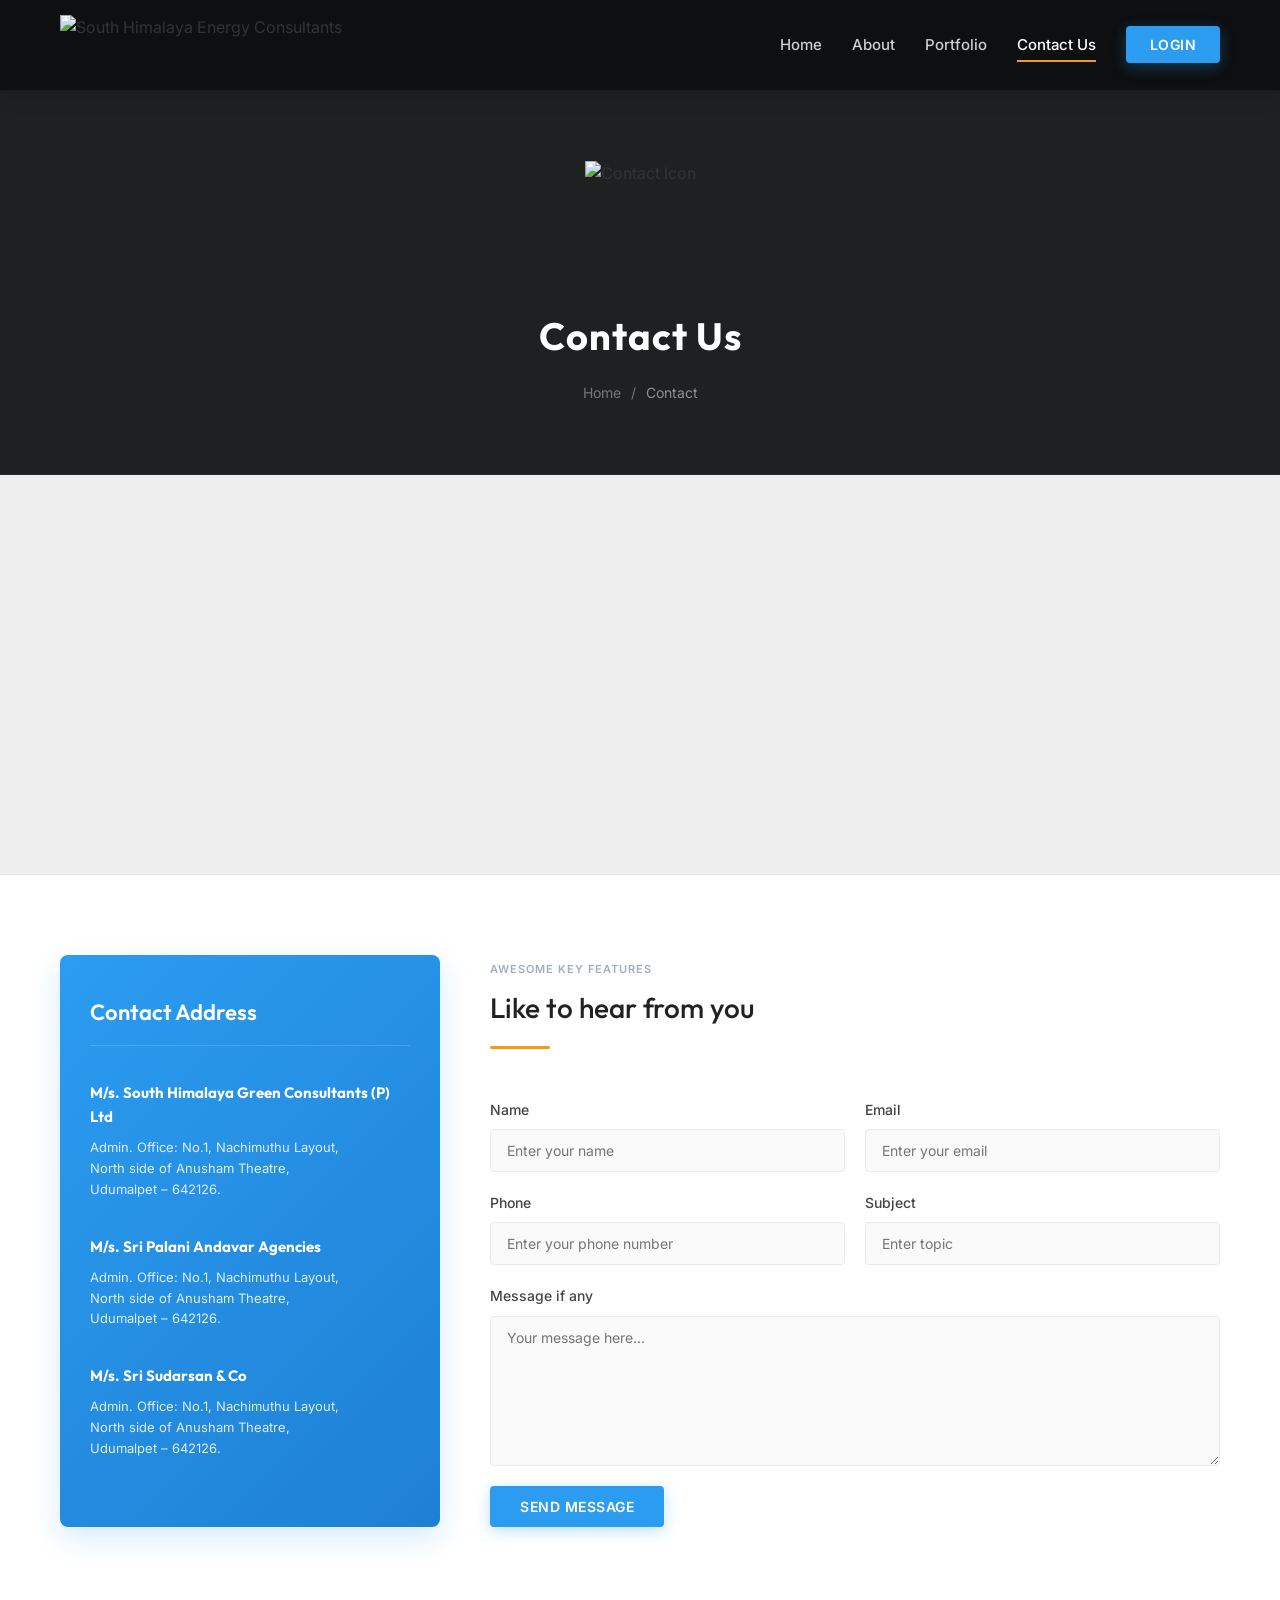
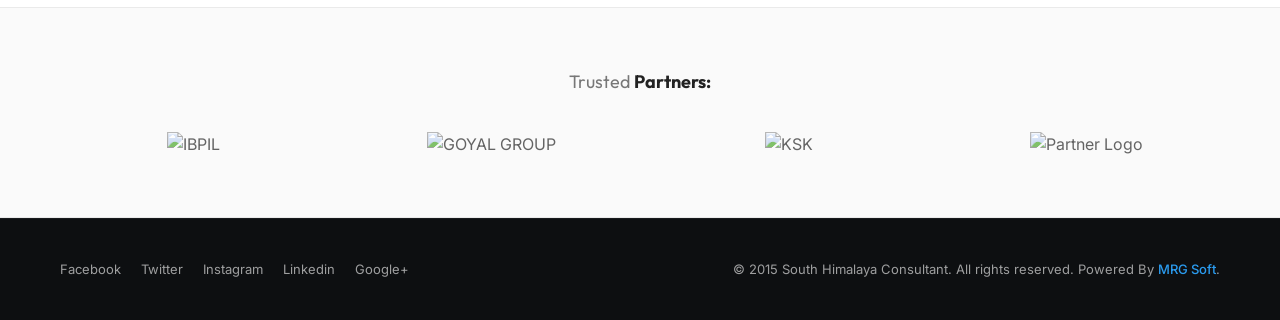
==== contact.html @ 5f007bfb "initial changes" ====
<!DOCTYPE html>
<html lang="en">
<head>
    <meta charset="UTF-8">
    <meta name="viewport" content="width=device-width, initial-scale=1.0">
    <title>Contact Us - South Himalaya Energy Consultants</title>
    <meta name="description" content="Get in touch with South Himalaya Energy Consultants. Contact our offices in Udumalpet, Tamil Nadu.">
    <link rel="stylesheet" href="style.css">
</head>
<body>

    <!-- Header Navigation -->
    <header>
        <div class="container header-container">
            <div class="logo">
                <a href="index.html">
                    <img src="images/logo.png" alt="South Himalaya Energy Consultants">
                </a>
            </div>
            
            <button class="mobile-nav-toggle" aria-label="Toggle Navigation">&#x2630;</button>
            
            <nav>
                <ul class="nav-menu">
                    <li><a href="index.html" class="nav-item">Home</a></li>
                    <li><a href="about.html" class="nav-item">About</a></li>
                    <li><a href="portfolio.html" class="nav-item">Portfolio</a></li>
                    <li><a href="contact.html" class="nav-item active">Contact Us</a></li>
                    <li><a href="#" class="btn-login">LOGIN</a></li>
                </ul>
            </nav>
        </div>
    </header>

    <!-- Hero Banner -->
    <section class="hero-banner">
        <div class="container hero-banner-content">
            <img src="images/icon_contact.png" alt="Contact Icon" class="hero-banner-icon">
            <h1>Contact Us</h1>
            <div class="breadcrumbs">
                <a href="index.html">Home</a>
                <span>/</span>
                <span class="current">Contact</span>
            </div>
        </div>
    </section>

    <!-- Map Container -->
    <div class="map-container">
        <!-- Interactive Google Map Embed centering on Udumalpet, Tamil Nadu, India -->
        <iframe 
            src="https://www.google.com/maps/embed?pb=!1m18!1m12!1m3!1d3921.2828237938363!2d77.24068597479998!3d10.584674689552163!2m3!1f0!2f0!3f0!3m2!1i1024!2i768!4f13.1!3m3!1m2!1s0x3ba9d09c2a6327fb%3A0xc3e6547a468d0bbd!2sUdumalaipettai%2C%20Tamil%20Nadu%20642126%2C%20India!5e0!3m2!1sen!2sus!4v1700000000000!5m2!1sen!2sus" 
            allowfullscreen="" 
            loading="lazy" 
            referrerpolicy="no-referrer-when-downgrade">
        </iframe>
    </div>

    <!-- Contact Page Main Content -->
    <section class="section-padding">
        <div class="container contact-layout">
            
            <!-- Left Side: Contact Details (Blue Box) -->
            <div class="contact-details-card">
                <h2>Contact Address</h2>
                
                <!-- Block 1 -->
                <div class="contact-address-block">
                    <h3>M/s. South Himalaya Green Consultants (P) Ltd</h3>
                    <p>Admin. Office: No.1, Nachimuthu Layout,
North side of Anusham Theatre,
Udumalpet – 642126.</p>
                </div>
                
                <!-- Block 2 -->
                <div class="contact-address-block">
                    <h3>M/s. Sri Palani Andavar Agencies</h3>
                    <p>Admin. Office: No.1, Nachimuthu Layout,
North side of Anusham Theatre,
Udumalpet – 642126.</p>
                </div>
                
                <!-- Block 3 -->
                <div class="contact-address-block">
                    <h3>M/s. Sri Sudarsan & Co</h3>
                    <p>Admin. Office: No.1, Nachimuthu Layout,
North side of Anusham Theatre,
Udumalpet – 642126.</p>
                </div>
            </div>
            
            <!-- Right Side: Contact Form -->
            <div class="contact-form-wrapper">
                <div>
                    <span style="font-size: 11px; font-weight: 600; color: #a0aec0; letter-spacing: 1px; text-transform: uppercase;">Awesome Key Features</span>
                    <div class="section-title-container" style="align-items: flex-start; margin-top: 5px; margin-bottom: 20px;">
                        <h2 class="section-title" style="font-size: 28px;">Like to hear from you</h2>
                        <div class="title-line" style="margin-left: 0;"></div>
                    </div>
                </div>
                
                <form id="contactForm" class="contact-form">
                    <div class="form-group">
                        <label for="name">Name</label>
                        <input type="text" id="name" class="form-control" placeholder="Enter your name" required>
                    </div>
                    
                    <div class="form-group">
                        <label for="email">Email</label>
                        <input type="email" id="email" class="form-control" placeholder="Enter your email" required>
                    </div>
                    
                    <div class="form-group">
                        <label for="phone">Phone</label>
                        <input type="tel" id="phone" class="form-control" placeholder="Enter your phone number" required>
                    </div>
                    
                    <div class="form-group">
                        <label for="subject">Subject</label>
                        <input type="text" id="subject" class="form-control" placeholder="Enter topic" required>
                    </div>
                    
                    <div class="form-group full-width">
                        <label for="message">Message if any</label>
                        <textarea id="message" class="form-control" placeholder="Your message here..." required></textarea>
                    </div>
                    
                    <div class="form-group full-width">
                        <button type="submit" class="btn-submit">Send Message</button>
                    </div>
                </form>
            </div>
            
        </div>
    </section>

    <!-- Trusted Partners -->
    <section class="partners-section text-center">
        <div class="container">
            <h3 class="partners-title">Trusted <span>Partners:</span></h3>
            <div class="partners-grid">
                <div class="partner-logo">
                    <img src="images/partner_ibpil.png" alt="IBPIL">
                </div>
                <div class="partner-logo">
                    <img src="images/partner_goyal.png" alt="GOYAL GROUP">
                </div>
                <div class="partner-logo">
                    <img src="images/partner_ksk.png" alt="KSK">
                </div>
                <div class="partner-logo">
                    <img src="images/partner_logo4.png" alt="Partner Logo">
                </div>
            </div>
        </div>
    </section>

    <!-- Footer -->
    <footer>
        <div class="container footer-container">
            <div class="social-links">
                <a href="#">Facebook</a>
                <a href="#">Twitter</a>
                <a href="#">Instagram</a>
                <a href="#">Linkedin</a>
                <a href="#">Google+</a>
            </div>
            <div class="copyright">
                &copy; 2015 South Himalaya Consultant. All rights reserved. Powered By <a href="#" target="_blank">MRG Soft</a>.
            </div>
        </div>
    </footer>

    <script src="main.js"></script>
</body>
</html>
---- style.css ----
/* 
   South Himalaya Energy Consultants
   Design System & Stylesheet
*/

@import url('https://fonts.googleapis.com/css2?family=Inter:wght@300;400;500;600;700&family=Outfit:wght@400;500;600;700;800&display=swap');

:root {
    --primary-color: #2b9cf0;
    --primary-hover: #1e85d9;
    --secondary-color: #f39c12; /* orange accent */
    --bg-dark: #0d0f11;
    --bg-banner: #1e2022;
    --text-main: #333333;
    --text-muted: #777777;
    --text-light: #ffffff;
    --border-color: #eaeaea;
    --font-heading: 'Outfit', sans-serif;
    --font-body: 'Inter', sans-serif;
    --max-width: 1200px;
    --transition: all 0.3s cubic-bezier(0.4, 0, 0.2, 1);
}

/* Reset & Base */
* {
    margin: 0;
    padding: 0;
    box-sizing: border-box;
}

body {
    font-family: var(--font-body);
    color: var(--text-main);
    background-color: #ffffff;
    line-height: 1.6;
    overflow-x: hidden;
}

a {
    color: inherit;
    text-decoration: none;
    transition: var(--transition);
}

img {
    max-width: 100%;
    height: auto;
    display: block;
}

button, input, textarea {
    font-family: inherit;
}

/* Typography */
h1, h2, h3, h4, h5, h6 {
    font-family: var(--font-heading);
    font-weight: 700;
    color: #111111;
}

/* Layout Utilities */
.container {
    width: 100%;
    max-width: var(--max-width);
    margin: 0 auto;
    padding: 0 20px;
}

.section-padding {
    padding: 80px 0;
}

.text-center {
    text-align: center;
}

/* Header & Navigation */
header {
    background-color: var(--bg-dark);
    position: sticky;
    top: 0;
    z-index: 1000;
    border-bottom: 1px solid rgba(255, 255, 255, 0.05);
    box-shadow: 0 4px 20px rgba(0, 0, 0, 0.1);
}

.header-container {
    display: flex;
    justify-content: space-between;
    align-items: center;
    height: 90px;
}

.logo img {
    height: 60px;
    width: auto;
    object-fit: contain;
}

.nav-menu {
    display: flex;
    align-items: center;
    list-style: none;
    gap: 30px;
}

.nav-item {
    position: relative;
    font-size: 15px;
    font-weight: 500;
    color: rgba(255, 255, 255, 0.8);
    padding: 8px 0;
}

.nav-item:hover, .nav-item.active {
    color: var(--text-light);
}

/* Underline effect */
.nav-item::after {
    content: '';
    position: absolute;
    bottom: 0;
    left: 0;
    width: 0;
    height: 2px;
    background-color: var(--secondary-color);
    transition: var(--transition);
}

.nav-item:hover::after, .nav-item.active::after {
    width: 100%;
}

.btn-login {
    background-color: var(--primary-color);
    color: var(--text-light) !important;
    padding: 10px 24px;
    border-radius: 4px;
    font-weight: 600;
    font-size: 14px;
    letter-spacing: 0.5px;
    text-transform: uppercase;
    box-shadow: 0 4px 15px rgba(43, 156, 240, 0.3);
}

.btn-login:hover {
    background-color: var(--primary-hover);
    transform: translateY(-2px);
    box-shadow: 0 6px 20px rgba(43, 156, 240, 0.4);
}

/* Mobile Nav Toggle */
.mobile-nav-toggle {
    display: none;
    background: none;
    border: none;
    color: var(--text-light);
    font-size: 24px;
    cursor: pointer;
}

/* Hero Banners (About, Portfolio, Contact) */
.hero-banner {
    background-color: var(--bg-banner);
    padding: 70px 0;
    text-align: center;
    border-bottom: 1px solid rgba(255, 255, 255, 0.05);
}

.hero-banner-content {
    display: flex;
    flex-direction: column;
    align-items: center;
    gap: 15px;
}

.hero-banner-icon {
    height: 120px;
    margin-bottom: 10px;
    animation: float 4s ease-in-out infinite;
}

.hero-banner h1 {
    color: var(--text-light);
    font-size: 38px;
    font-weight: 700;
    letter-spacing: 1px;
}

.breadcrumbs {
    display: flex;
    gap: 10px;
    font-size: 14px;
    color: var(--text-muted);
}

.breadcrumbs a {
    color: var(--text-muted);
}

.breadcrumbs a:hover {
    color: var(--text-light);
}

.breadcrumbs span.current {
    color: rgba(255, 255, 255, 0.5);
}

/* Home Slider */
.slider-section {
    position: relative;
    width: 100%;
    height: 550px;
    background-color: #000;
    overflow: hidden;
}

.slider-container {
    width: 100%;
    height: 100%;
    position: relative;
}

.slide {
    position: absolute;
    top: 0;
    left: 0;
    width: 100%;
    height: 100%;
    opacity: 0;
    transition: opacity 1s ease-in-out;
    z-index: 1;
}

.slide.active {
    opacity: 1;
    z-index: 2;
}

.slide img {
    width: 100%;
    height: 100%;
    object-fit: cover;
    object-position: center;
}

.slider-dots {
    position: absolute;
    bottom: 25px;
    left: 50%;
    transform: translateX(-50%);
    display: flex;
    gap: 12px;
    z-index: 10;
}

.dot {
    width: 12px;
    height: 12px;
    border-radius: 50%;
    background-color: rgba(255, 255, 255, 0.4);
    cursor: pointer;
    transition: var(--transition);
}

.dot.active, .dot:hover {
    background-color: var(--text-light);
    transform: scale(1.2);
}

.slider-btn {
    position: absolute;
    top: 50%;
    transform: translateY(-50%);
    background-color: rgba(0, 0, 0, 0.3);
    border: none;
    color: var(--text-light);
    width: 50px;
    height: 50px;
    border-radius: 50%;
    cursor: pointer;
    z-index: 10;
    display: flex;
    align-items: center;
    justify-content: center;
    font-size: 20px;
    transition: var(--transition);
    backdrop-filter: blur(5px);
}

.slider-btn:hover {
    background-color: rgba(0, 0, 0, 0.6);
}

.slider-btn-prev {
    left: 20px;
}

.slider-btn-next {
    right: 20px;
}

/* Subheadings & Section Titles */
.section-title-container {
    margin-bottom: 50px;
    display: flex;
    flex-direction: column;
    align-items: center;
    gap: 15px;
}

.section-title {
    font-size: 32px;
    font-weight: 500;
    color: #222;
}

.section-title span {
    font-weight: 300;
}

.title-line {
    width: 60px;
    height: 3px;
    background-color: var(--secondary-color);
    border-radius: 2px;
}

/* Index - Welcome & Services */
.welcome-desc {
    max-width: 900px;
    margin: 0 auto 60px auto;
    font-size: 16px;
    color: var(--text-muted);
    font-weight: 400;
}

.services-grid {
    display: grid;
    grid-template-columns: repeat(3, 1fr);
    gap: 40px;
}

.service-card {
    display: flex;
    flex-direction: column;
    align-items: center;
    text-align: center;
    padding: 30px 20px;
    border-radius: 8px;
    transition: var(--transition);
    border: 1px solid transparent;
}

.service-card:hover {
    border-color: #f0f0f0;
    box-shadow: 0 10px 30px rgba(0, 0, 0, 0.05);
    transform: translateY(-5px);
}

.service-icon-wrapper {
    width: 150px;
    height: 150px;
    margin-bottom: 25px;
    display: flex;
    align-items: center;
    justify-content: center;
    transition: var(--transition);
}

.service-card:hover .service-icon-wrapper {
    transform: scale(1.08);
}

.service-card h3 {
    font-size: 20px;
    margin-bottom: 15px;
    color: #111;
    font-weight: 600;
}

.service-card p {
    font-size: 14px;
    color: var(--text-muted);
    margin-bottom: 20px;
    line-height: 1.7;
}

.service-email {
    font-size: 14px;
    font-weight: 500;
    color: var(--text-muted);
}

.service-card:hover .service-email {
    color: var(--primary-color);
}

/* Trusted Partners Section */
.partners-section {
    background-color: #fafafa;
    border-top: 1px solid var(--border-color);
    border-bottom: 1px solid var(--border-color);
    padding: 60px 0;
}

.partners-title {
    font-size: 18px;
    font-weight: 400;
    color: var(--text-muted);
    margin-bottom: 35px;
}

.partners-title span {
    font-weight: 700;
    color: #222;
}

.partners-grid {
    display: flex;
    justify-content: space-between;
    align-items: center;
    flex-wrap: wrap;
    gap: 30px;
}

.partner-logo {
    display: flex;
    justify-content: center;
    align-items: center;
    flex: 1;
    min-width: 150px;
    opacity: 0.75;
    transition: var(--transition);
}

.partner-logo:hover {
    opacity: 1;
    transform: scale(1.05);
}

.partner-logo img {
    max-height: 70px;
    width: auto;
    object-fit: contain;
}

/* Footer */
footer {
    background-color: var(--bg-dark);
    color: rgba(255, 255, 255, 0.6);
    padding: 40px 0;
    font-size: 13px;
    border-top: 1px solid rgba(255, 255, 255, 0.05);
}

.footer-container {
    display: flex;
    justify-content: space-between;
    align-items: center;
}

.social-links {
    display: flex;
    gap: 20px;
}

.social-links a {
    color: rgba(255, 255, 255, 0.6);
}

.social-links a:hover {
    color: var(--text-light);
}

.copyright a {
    color: var(--primary-color);
    font-weight: 500;
}

.copyright a:hover {
    color: var(--text-light);
}

/* About Page Styles */
.about-content-wrapper {
    max-width: 1000px;
    margin: 0 auto;
}

.about-subtitle {
    font-size: 16px;
    color: var(--text-muted);
    text-align: center;
    margin-bottom: 40px;
}

.about-paragraphs {
    display: flex;
    flex-direction: column;
    gap: 25px;
    font-size: 15px;
    color: #555555;
    margin-bottom: 50px;
}

.about-highlight-box {
    text-align: center;
    padding: 30px 20px;
    background-color: #f7fafc;
    border-radius: 8px;
    border-left: 4px solid var(--primary-color);
    font-family: var(--font-heading);
    font-size: 18px;
    font-weight: 600;
    color: #2d3748;
    margin-bottom: 20px;
}

/* Portfolio Page Styles */
.portfolio-grid {
    display: grid;
    grid-template-columns: repeat(4, 1fr);
    gap: 30px;
}

.portfolio-card {
    background-color: #ffffff;
    border-radius: 8px;
    overflow: hidden;
    box-shadow: 0 4px 15px rgba(0, 0, 0, 0.02);
    border: 1px solid var(--border-color);
    transition: var(--transition);
}

.portfolio-card:hover {
    transform: translateY(-8px);
    box-shadow: 0 15px 30px rgba(0, 0, 0, 0.08);
}

.portfolio-image-wrapper {
    position: relative;
    width: 100%;
    padding-top: 100%; /* 1:1 Aspect Ratio */
    overflow: hidden;
    background-color: #f7fafc;
}

.portfolio-image-wrapper img {
    position: absolute;
    top: 0;
    left: 0;
    width: 100%;
    height: 100%;
    object-fit: cover;
    transition: transform 0.6s cubic-bezier(0.25, 1, 0.5, 1);
}

.portfolio-card:hover .portfolio-image-wrapper img {
    transform: scale(1.08);
}

.portfolio-info {
    padding: 20px;
    display: flex;
    justify-content: space-between;
    align-items: center;
}

.portfolio-text h3 {
    font-size: 16px;
    font-weight: 600;
    color: #111;
    margin-bottom: 4px;
}

.portfolio-text p {
    font-size: 12px;
    color: var(--text-muted);
}

.portfolio-likes {
    display: flex;
    align-items: center;
    gap: 6px;
    font-size: 13px;
    color: var(--text-muted);
    cursor: pointer;
    transition: var(--transition);
}

.portfolio-likes svg {
    width: 16px;
    height: 16px;
    fill: none;
    stroke: currentColor;
    stroke-width: 2;
    transition: var(--transition);
}

.portfolio-likes.liked {
    color: #e53e3e;
}

.portfolio-likes.liked svg {
    fill: #e53e3e;
    stroke: #e53e3e;
}

.portfolio-likes:hover {
    transform: scale(1.1);
}

/* Contact Page Styles */
.map-container {
    width: 100%;
    height: 400px;
    background-color: #eee;
    border-bottom: 1px solid var(--border-color);
}

.map-container iframe {
    width: 100%;
    height: 100%;
    border: none;
}

.contact-layout {
    display: grid;
    grid-template-columns: 380px 1fr;
    gap: 50px;
}

/* Contact Details (Blue Box) */
.contact-details-card {
    background-color: var(--primary-color);
    background-image: linear-gradient(135deg, var(--primary-color) 0%, #1e80d4 100%);
    color: var(--text-light);
    border-radius: 8px;
    padding: 40px 30px;
    box-shadow: 0 10px 30px rgba(43, 156, 240, 0.2);
    display: flex;
    flex-direction: column;
    gap: 35px;
}

.contact-details-card h2 {
    font-size: 22px;
    font-weight: 600;
    color: var(--text-light);
    border-bottom: 1px solid rgba(255, 255, 255, 0.15);
    padding-bottom: 15px;
}

.contact-address-block {
    display: flex;
    flex-direction: column;
    gap: 8px;
}

.contact-address-block h3 {
    font-size: 15px;
    font-weight: 700;
    color: var(--text-light);
}

.contact-address-block p {
    font-size: 13px;
    line-height: 1.6;
    color: rgba(255, 255, 255, 0.85);
    white-space: pre-line;
}

/* Contact Form */
.contact-form-wrapper {
    display: flex;
    flex-direction: column;
    gap: 30px;
}

.contact-form {
    display: grid;
    grid-template-columns: repeat(2, 1fr);
    gap: 20px;
}

.form-group {
    display: flex;
    flex-direction: column;
    gap: 8px;
}

.form-group.full-width {
    grid-column: span 2;
}

.form-group label {
    font-size: 14px;
    font-weight: 500;
    color: #444;
}

.form-control {
    width: 100%;
    padding: 12px 16px;
    border: 1px solid var(--border-color);
    border-radius: 4px;
    font-size: 14px;
    color: var(--text-main);
    background-color: #fafafa;
    transition: var(--transition);
}

.form-control:focus {
    border-color: var(--primary-color);
    background-color: #ffffff;
    outline: none;
    box-shadow: 0 0 0 3px rgba(43, 156, 240, 0.15);
}

textarea.form-control {
    resize: vertical;
    min-height: 150px;
}

.btn-submit {
    background-color: var(--primary-color);
    color: var(--text-light);
    border: none;
    padding: 12px 30px;
    border-radius: 4px;
    font-weight: 600;
    font-size: 14px;
    letter-spacing: 0.5px;
    text-transform: uppercase;
    cursor: pointer;
    box-shadow: 0 4px 15px rgba(43, 156, 240, 0.3);
    align-self: flex-start;
    transition: var(--transition);
}

.btn-submit:hover {
    background-color: var(--primary-hover);
    transform: translateY(-2px);
    box-shadow: 0 6px 20px rgba(43, 156, 240, 0.4);
}

/* Animations */
@keyframes float {
    0%, 100% {
        transform: translateY(0);
    }
    50% {
        transform: translateY(-10px);
    }
}

/* Responsive Styles */
@media (max-width: 1024px) {
    .services-grid {
        grid-template-columns: repeat(2, 1fr);
        gap: 30px;
    }
    
    .portfolio-grid {
        grid-template-columns: repeat(3, 1fr);
        gap: 20px;
    }
    
    .contact-layout {
        grid-template-columns: 1fr;
        gap: 40px;
    }
}

@media (max-width: 768px) {
    .header-container {
        height: 70px;
    }
    
    .logo img {
        height: 45px;
    }
    
    .mobile-nav-toggle {
        display: block;
        order: 3;
    }
    
    .nav-menu {
        position: fixed;
        top: 70px;
        left: -100%;
        width: 100%;
        height: calc(100vh - 70px);
        background-color: var(--bg-dark);
        flex-direction: column;
        align-items: center;
        justify-content: flex-start;
        padding-top: 50px;
        gap: 25px;
        transition: var(--transition);
        z-index: 999;
    }
    
    .nav-menu.active {
        left: 0;
    }
    
    .btn-login {
        margin-top: 15px;
        width: 80%;
        text-align: center;
    }
    
    .slider-section {
        height: 350px;
    }
    
    .hero-banner {
        padding: 50px 0;
    }
    
    .hero-banner-icon {
        height: 80px;
    }
    
    .hero-banner h1 {
        font-size: 28px;
    }
    
    .services-grid {
        grid-template-columns: 1fr;
        gap: 20px;
    }
    
    .portfolio-grid {
        grid-template-columns: repeat(2, 1fr);
        gap: 15px;
    }
    
    .partners-grid {
        justify-content: center;
    }
    
    .footer-container {
        flex-direction: column;
        gap: 20px;
        text-align: center;
    }
    
    .form-group.full-width {
        grid-column: span 2;
    }
    
    .contact-form {
        grid-template-columns: 1fr;
    }
    
    .form-group {
        grid-column: span 2 !important;
    }
}

@media (max-width: 480px) {
    .slider-section {
        height: 250px;
    }
    
    .portfolio-grid {
        grid-template-columns: 1fr;
    }
    
    .section-title {
        font-size: 26px;
    }
}
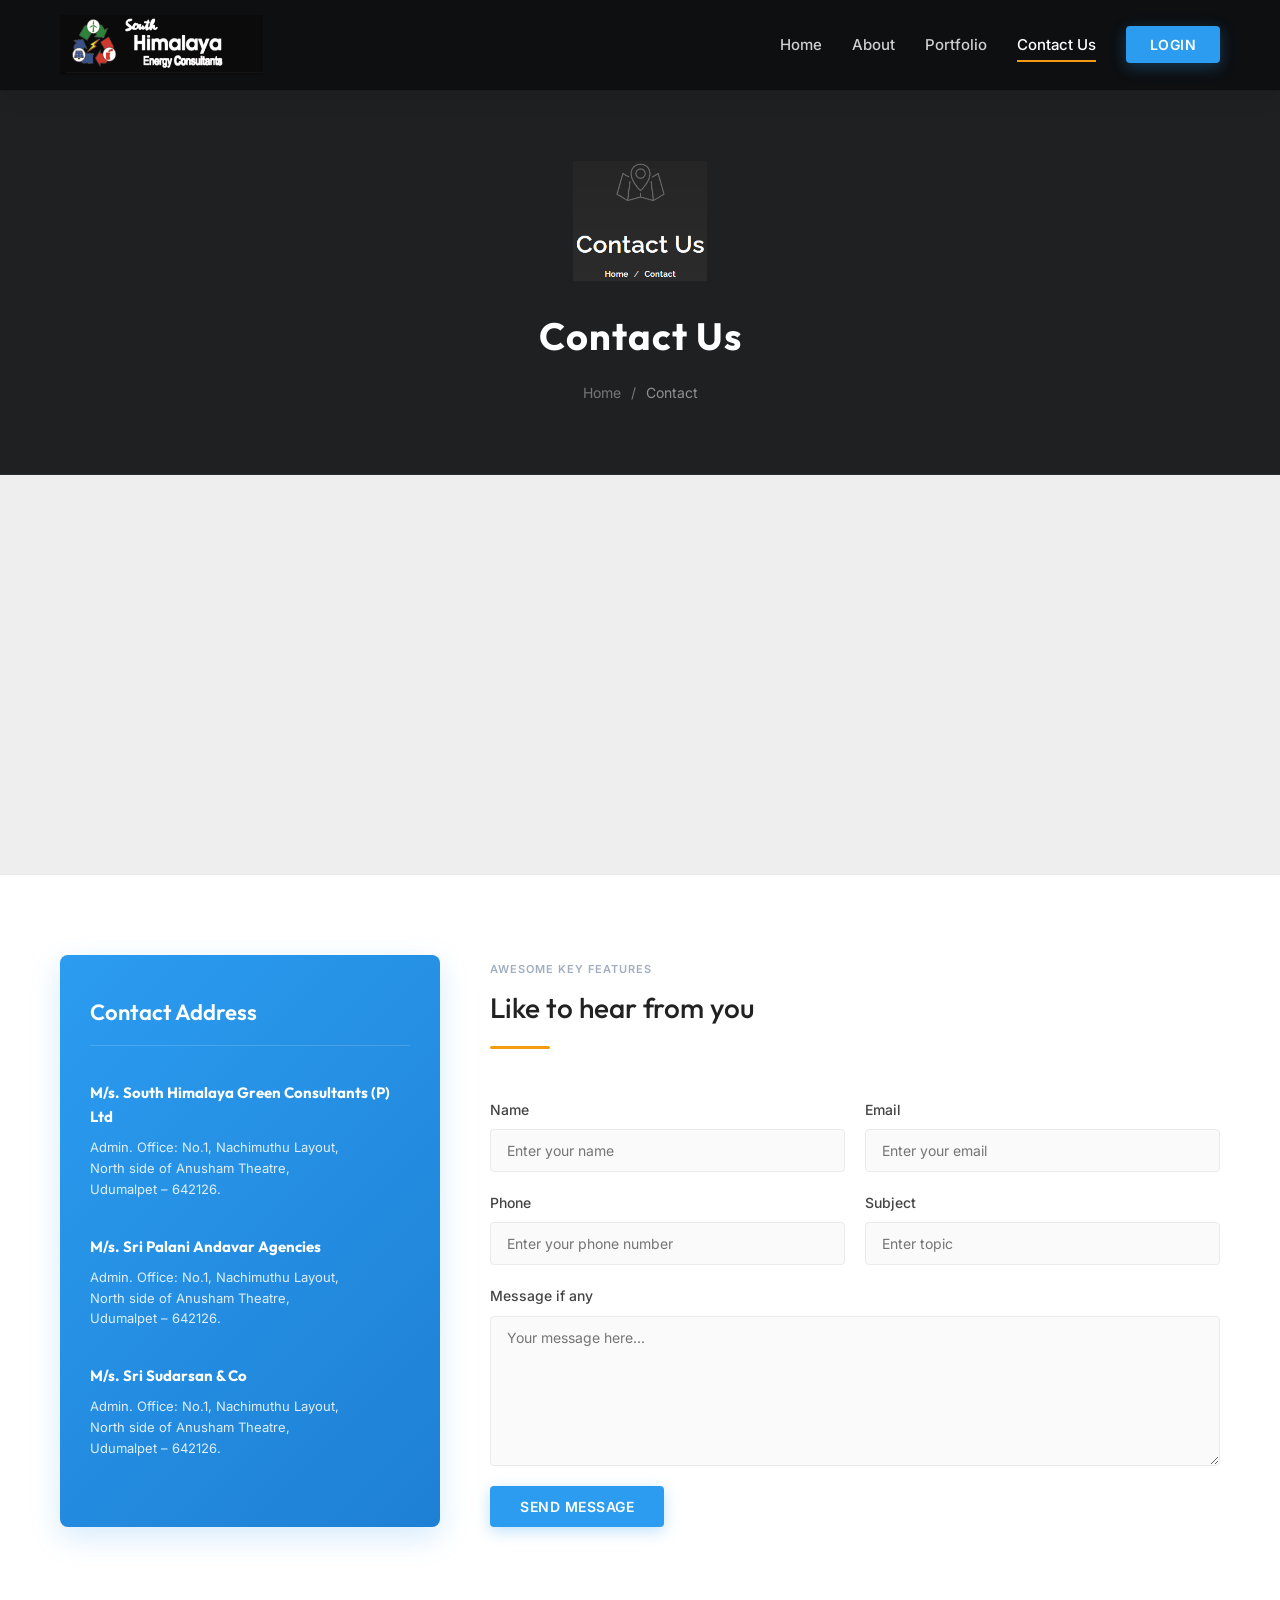
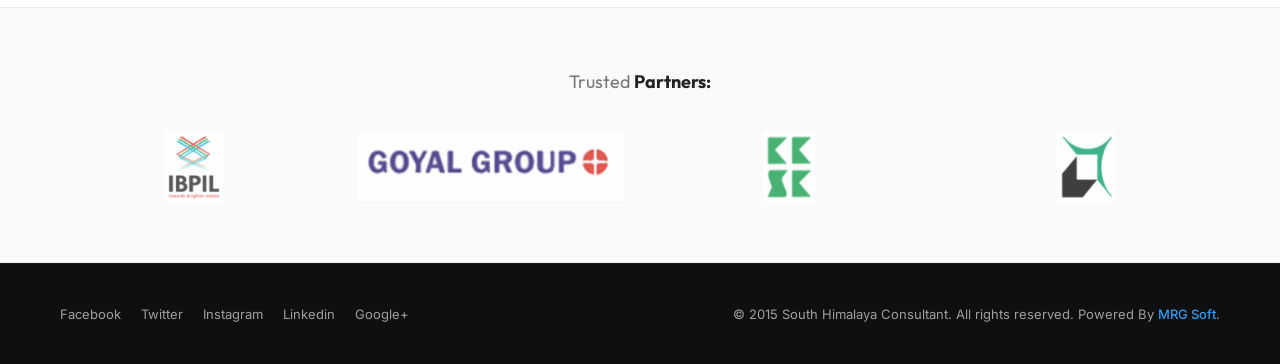
==== commit f0b84d89: "Add files via upload" ====
--- a/contact.html
+++ b/contact.html
@@ -48,8 +48,9 @@
     <!-- Map Container -->
     <div class="map-container">
         <!-- Interactive Google Map Embed centering on Udumalpet, Tamil Nadu, India -->
-        <iframe 
-            src="https://www.google.com/maps/embed?pb=!1m18!1m12!1m3!1d3921.2828237938363!2d77.24068597479998!3d10.584674689552163!2m3!1f0!2f0!3f0!3m2!1i1024!2i768!4f13.1!3m3!1m2!1s0x3ba9d09c2a6327fb%3A0xc3e6547a468d0bbd!2sUdumalaipettai%2C%20Tamil%20Nadu%20642126%2C%20India!5e0!3m2!1sen!2sus!4v1700000000000!5m2!1sen!2sus" 
+        
+		<iframe 
+            src="https://www.google.com/maps/embed?pb=!1m18!1m12!1m3!1d15686.80482307626!2d77.25356380352764!3d10.60251798257251!2m3!1f0!2f0!3f0!3m2!1i1024!2i768!4f13.1!3m3!1m2!1s0x3ba9cd324918f76d%3A0x647151b4ee8c75f2!2sSouth%20Himalaya%20Energy%20Consultants!5e0!3m2!1sen!2sin!4v1783794801701!5m2!1sen!2sin"
             allowfullscreen="" 
             loading="lazy" 
             referrerpolicy="no-referrer-when-downgrade">
